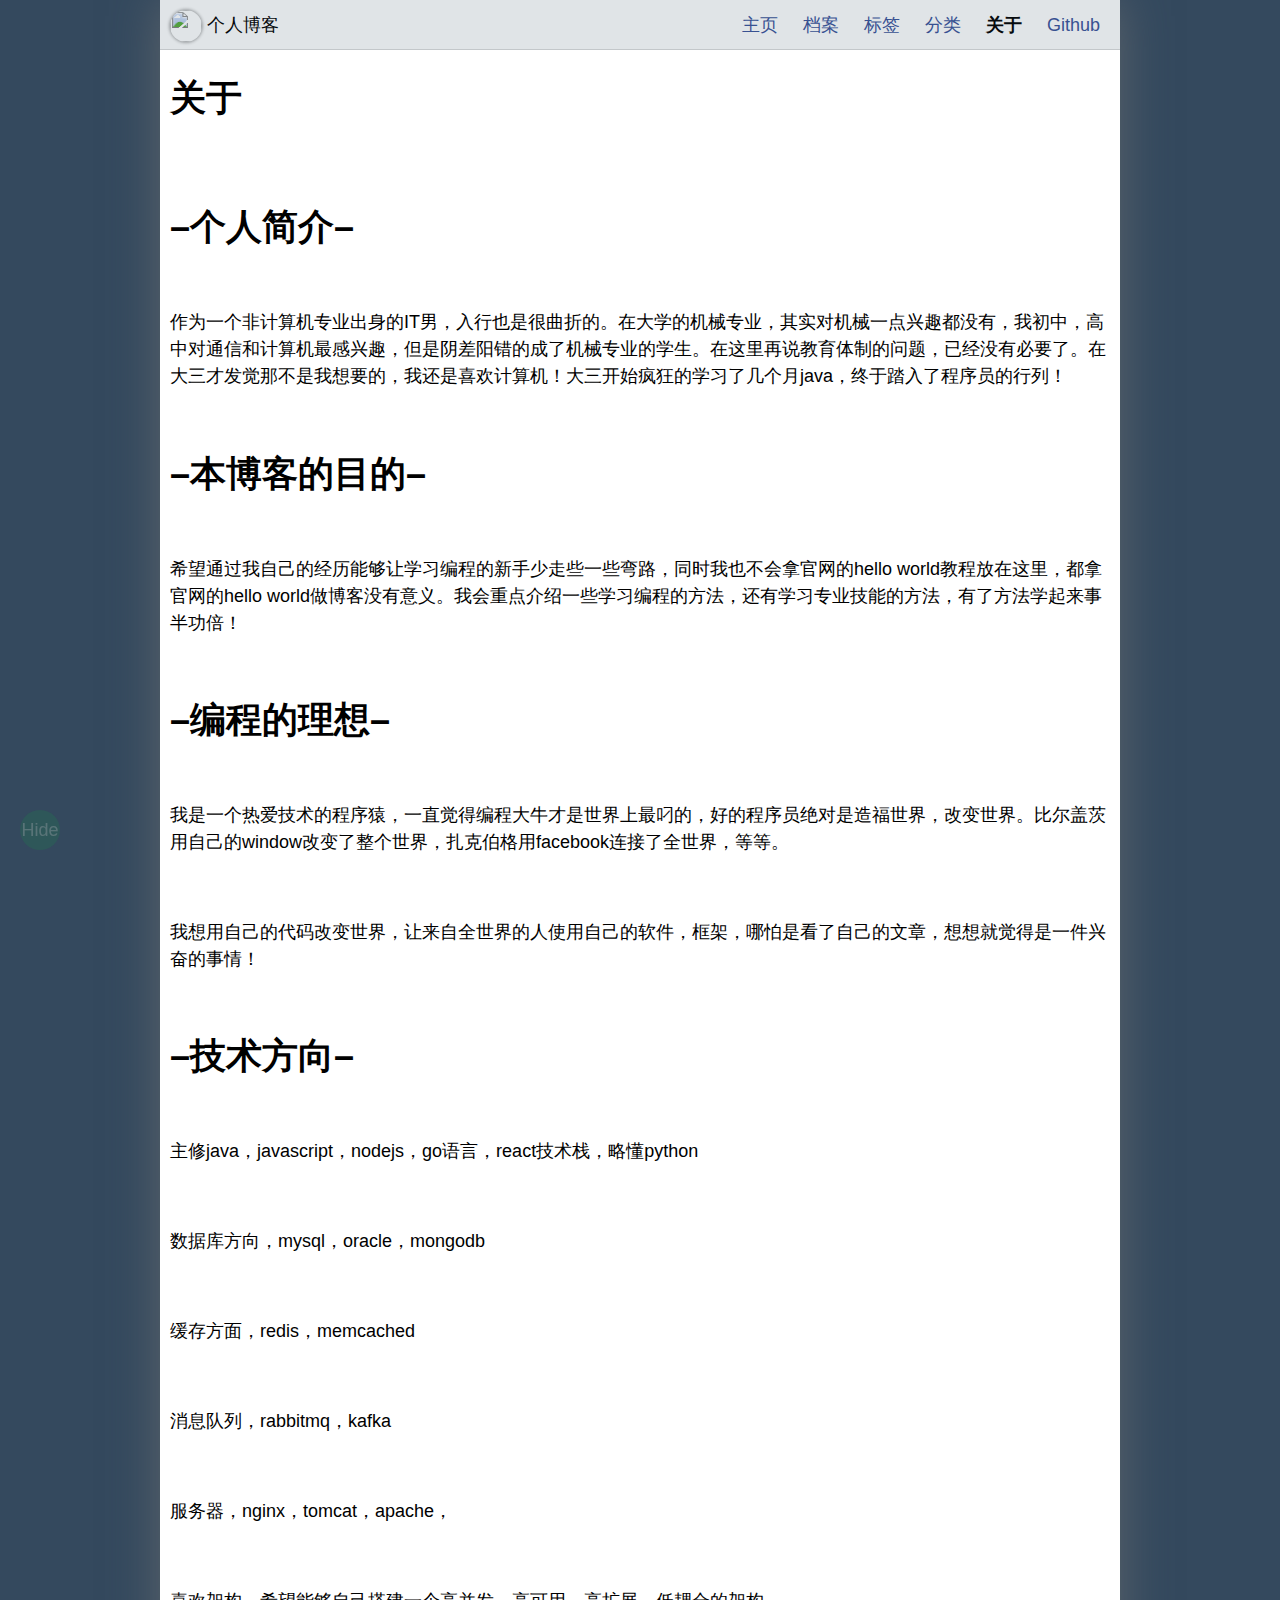
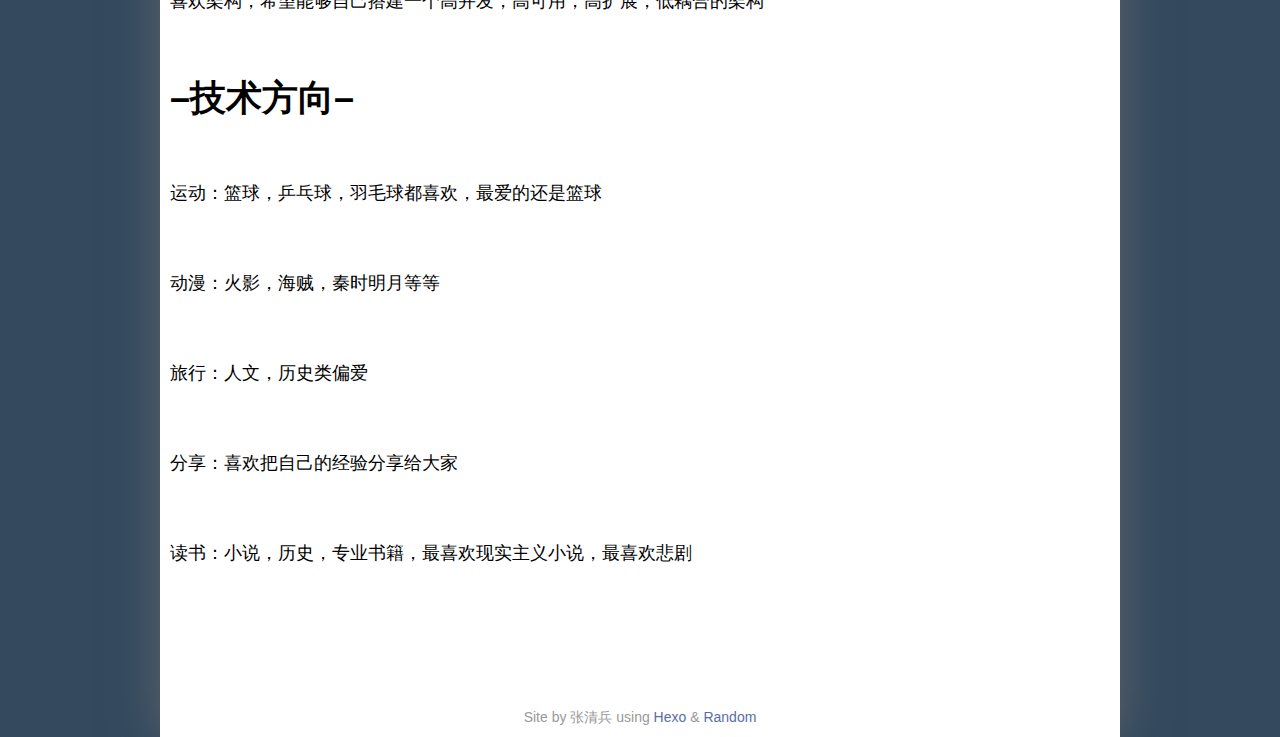
==== about/index.html @ 402d6a27 "Site updated: 2018-03-22 19:16:24" ====
<!doctype html>
<html lang="">
<head>
  <meta http-equiv="Content-Type" content="text/html" charset="UTF-8">
  <meta name="viewport" content="width=device-width, initial-scale=1">
  
  <meta name="author" content="张清兵">
  
  
  
  
    <meta name="description" content="–个人简介–    作为一个非计算机专业出身的IT男，入行也是很曲折的。在大学的机械专业，其实对机械一点兴趣都没有，我初中，高中对通信和计算机最感兴趣，但是阴差阳错的成了机械专业的学生。在这里再说教育体制的问题，已经没有必要了。在大三才发觉那不是我想要的，我还是喜欢计算机！大三开始疯狂的学习了几个月java，终于踏入了程序员的行列！    –本博客的目的–     希望通过我自己的经历能够让...">
  
  <title>关于 [ 个人博客 ]</title>
  
  
    <link rel="shortcut icon" href="/favicon.ico">
  
  
  <link rel="stylesheet" href="/css/random.css">
<link rel="stylesheet" href="/css/vegas.min.css">
<link rel="stylesheet" href="/css/highlight-railscasts.css">
<link rel="stylesheet" href="/css/jquery.fancybox.css">
<link rel="stylesheet" href="/css/iconfont/iconfont.css">
<link rel="stylesheet" href="/css/jquery.fancybox-thumbs.css">
<link rel="stylesheet" href="/css/plyr.css">
  
</head>

<body>
<div class="side-navigate hide-area">
  
  
</div>
<div id="outer-container" class="hide-area">
<div id="container">
  <div id="menu-outer" class="slide-down">
    <div id="menu-inner">
      <div id="brand">
        
        <a onClick="openUserCard()">
          <img id="avatar" src="https://timgsa.baidu.com/timg?image&quality=80&size=b9999_10000&sec=1521708649075&di=467746b9555abbc044e18e3a605488d7&imgtype=0&src=http%3A%2F%2Fimg3.duitang.com%2Fuploads%2Fitem%2F201501%2F25%2F20150125094246_xBn2x.jpeg"/>
          <div id="homelink">个人博客</div>
        </a>
      </div>
      <div id="menu-list">
        <ul>
        
        
          
            <li>
          
            <a href="/index.html">主页</a>
            
          </li>
        
          
            <li>
          
            <a href="/archives">档案</a>
            
          </li>
        
          
            <li>
          
            <a href="/tags">标签</a>
            
          </li>
        
          
            <li>
          
            <a href="/categories">分类</a>
            
          </li>
        
          
            <li class="active">
          
            <a href="/about">关于</a>
            
          </li>
        
          
            <li>
          
            <a href="https://github.com/stiekel/hexo-theme-random">Github</a>
            
          </li>
        
        </ul>
      </div>
      <div id="show-menu">
        <button>Menu</button>
      </div>
    </div>
  </div>

  <div id="content-outer">
    <div id="content-inner">
      
      
  <article id="page">
    
    
      <h1 class="">关于</h1>
      
      <article><br><div id="recent-posts"><br>    <h1>–个人简介–</h1><br>    <p>作为一个非计算机专业出身的IT男，入行也是很曲折的。在大学的机械专业，其实对机械一点兴趣都没有，我初中，高中对通信和计算机最感兴趣，但是阴差阳错的成了机械专业的学生。在这里再说教育体制的问题，已经没有必要了。在大三才发觉那不是我想要的，我还是喜欢计算机！大三开始疯狂的学习了几个月java，终于踏入了程序员的行列！</p><br>    <h1>–本博客的目的–</h1><br>     <p>希望通过我自己的经历能够让学习编程的新手少走些一些弯路，同时我也不会拿官网的hello world教程放在这里，都拿官网的hello world做博客没有意义。我会重点介绍一些学习编程的方法，还有学习专业技能的方法，有了方法学起来事半功倍！</p><br>     <h1>–编程的理想–</h1><br>     <p>我是一个热爱技术的程序猿，一直觉得编程大牛才是世界上最叼的，好的程序员绝对是造福世界，改变世界。比尔盖茨用自己的window改变了整个世界，扎克伯格用facebook连接了全世界，等等。</p><br>     <p>我想用自己的代码改变世界，让来自全世界的人使用自己的软件，框架，哪怕是看了自己的文章，想想就觉得是一件兴奋的事情！</p><br>      <h1>–技术方向–</h1><br>      <p>主修java，javascript，nodejs，go语言，react技术栈，略懂python</p><br>      <p>数据库方向，mysql，oracle，mongodb</p><br>      <p>缓存方面，redis，memcached</p><br>      <p>消息队列，rabbitmq，kafka</p><br>      <p>服务器，nginx，tomcat，apache，</p><br>      <p>喜欢架构，希望能够自己搭建一个高并发，高可用，高扩展，低耦合的架构</p><br>    <h1>–技术方向–</h1><br>      <p>运动：篮球，乒乓球，羽毛球都喜欢，最爱的还是篮球</p><br>      <p>动漫：火影，海贼，秦时明月等等</p><br>      <p>旅行：人文，历史类偏爱</p><br>      <p>分享：喜欢把自己的经验分享给大家</p><br>      <p>读书：小说，历史，专业书籍，最喜欢现实主义小说，最喜欢悲剧</p><br>  </div><br> </article>
    
  </article>

  
<nav id="pagination">
  

  

  
</nav>

  <!-- JiaThis Button BEGIN -->

<!-- JiaThis Button END -->


      
      
    </div>
  </div>

  <div id="bottom-outer">
    <div id="bottom-inner">
      Site by 张清兵 using
      <a href="http://hexo.io">Hexo</a> & <a href="https://github.com/stiekel/hexo-theme-random">Random</a>
      <br>
      
    </div>
  </div>
</div>

</div>


<div id="user-card">
  <div class="center-field">
    <img class="avatar" src="https://timgsa.baidu.com/timg?image&quality=80&size=b9999_10000&sec=1521708649075&di=467746b9555abbc044e18e3a605488d7&imgtype=0&src=http%3A%2F%2Fimg3.duitang.com%2Fuploads%2Fitem%2F201501%2F25%2F20150125094246_xBn2x.jpeg">
    <p id="description"></p>
    <ul class="social-icon">
  
  
    <li>
      <a href="https://github.com/stiekel/hexo-theme-random">
        
          <i class="icon iconfont github">&#xe606;</i>
        
      </a>
    </li>
  
    <li>
      <a href="https://coding.net/u/Stiekel">
        
          <i class="icon iconfont coding">&#xe607;</i>
        
      </a>
    </li>
  
    <li>
      <a href="https://twitter.com/SidCN">
        
          <i class="icon iconfont twitter">&#xe600;</i>
        
      </a>
    </li>
  
    <li>
      <a href="http://weibo.com/sidcn">
        
          <i class="icon iconfont weibo">&#xe602;</i>
        
      </a>
    </li>
  
    <li>
      <a href="http://www.douban.com/people/Stiekel/">
        
          <i class="icon iconfont douban">&#xe60f;</i>
        
      </a>
    </li>
  
</ul>
  </div>
</div>


<div id="btn-view">Hide</div>

<script>
// is trigger analytics / tongji script
var isIgnoreHost = false;

if(window && window.location && window.location.host) {
  isIgnoreHost = ["localhost","127.0.0.1"].some(function(address){
    return 0 === window.location.host.indexOf(address);
  });
}

var isTriggerAnalytics = !( true && isIgnoreHost );

</script>




  
  
    <script src="/js/jquery-2.2.3.min.js"></script>
  
    <script src="/js/vegas.min.js"></script>
  
    <script src="/js/random.js"></script>
  
    <script src="/js/highlight.pack.js"></script>
  
    <script src="/js/jquery.mousewheel.pack.js"></script>
  
    <script src="/js/jquery.fancybox.pack.js"></script>
  
    <script src="/js/jquery.fancybox-thumbs.js"></script>
  
    <script src="/js/plyr.js"></script>
  

<script>

  // fancybox
  var backgroundImages = [];
  
  $('#post').each(function(i){
    $(this).find('img').each(function(){
      if ($(this).parent().hasClass('fancybox') || $(this).parent().hasClass('fancybox-thumb')) return;
      var alt = this.alt || this.title;
      if (alt) $(this).after('<span class="caption">' + alt + '</span>');
      $(this).wrap('<a href="' + this.src + '" title="' + alt + '" class="fancybox"></a>');
    });
    $(this).find('.fancybox').each(function(){
      $(this).attr('rel', 'post' + i);
    });
  });
  $(".fancybox").fancybox();

var vegasConfig = {"preload­Image":true,"transition":["slideLeft2","slideRight2","flash2"],"timer":true,"delay":5000,"shuffle":true,"count":28};
var unsplashConfig = {"gravity":"north"};
// is show background images
var turnoffBackgroundImage = false;




var backgroundColor = "34495E";

$(".fancybox-thumb").fancybox({
  prevEffect: 'none',
  nextEffect: 'none',
  helpers: {
    title: {
      type: 'outside'
    },
    thumbs: {
      width: 50,
      height: 50
    }
  }
});

// show video with plyr
$(".video-container iframe").each(function(i){
  var url = $(this).attr('src');
  var id = url.split('/').pop();
  var plyrContainer = document.createElement('div');
  plyrContainer.className = 'plyr';
  var plyrElement = document.createElement('div');
  plyrElement.dataset.videoId = id;
  switch(true) {
    case url.search('youtube.com') >= 0:
      plyrElement.dataset.type = 'youtube';
      break;
    case url.search('vimeo.com') >= 0:
      plyrElement.dataset.type = 'vimeo';
      break;
    default:
      return;
  };
  plyrContainer.appendChild(plyrElement);
  $(this).parent().html(plyrContainer);
});
plyr.setup('.plyr', {iconUrl: '/css/sprite.svg'});
</script>
</body>
</html>
---- css/random.css ----
body {
  background-color: #34495e;
  margin: 0px;
  font-family: Lato, "Microsoft Jhenghei", "Hiragino Sans GB", "Microsoft YaHei", sans-serif;
  font-size: 18px;
}
@media (max-width: 860px) {
  body {
    font-size: 16px;
  }
}
article {
  line-height: 1.5em;
}
.highlight {
  line-height: 1.25em;
}
a {
  text-decoration: none;
  color: #3a539b;
}
a:hover {
  text-decoration: underline;
}
#outer-container {
  position: absolute;
  left: 50%;
  width: 960px;
  margin-left: -480px;
  box-shadow: 0 0 2.5em #5d656c;
}
@media (max-width: 960px) {
  #outer-container {
    width: 860px;
    margin-left: -430px;
  }
}
@media (max-width: 860px) {
  #outer-container {
    width: 760px;
    margin-left: -380px;
  }
}
#menu-outer,
#container {
  background-color: #fff;
}
#menu-outer,
#bottom-outer,
#random-index {
  opacity: 0.85;
}
.random-center {
  position: absolute;
  top: 50%;
  left: 50%;
  margin-top: -200px;
  width: 960px;
  margin-left: -480px;
}
@media (max-width: 960px) {
  .random-center {
    width: 860px;
    margin-left: -430px;
  }
}
@media (max-width: 860px) {
  .random-center {
    width: 760px;
    margin-left: -380px;
  }
}
#random-index {
  margin: 20px;
  padding-bottom: 20px;
  text-align: center;
  border-radius: 10px;
  background-color: #ecf0f1;
}
#random-index a {
  padding: 5px;
}
#random-index .title {
  font-size: 28px;
  font-weight: 900;
  font-color: #34495e;
  padding-bottom: 5px;
  cursor: pointer;
}
#random-index .title a {
  color: #34495e;
}
#random-index .title a:hover {
  color: #34495e;
  text-decoration: none;
  background-color: transparent;
}
.sub-title {
  cursor: pointer;
  font-weight: none;
  padding-bottom: 10px;
}
#random-index .index-nav-link {
  list-style: none;
  padding: 5px 0px 5px 0px;
}
#random-index .index-nav-link li {
  display: inline;
  padding-left: 5px;
}
#random-index hr {
  width: 75%;
  color: #7f8c8d;
  margin: 0px auto;
}
.center-field {
  margin: 0 auto;
}
.avatar {
  cursor: pointer;
  margin-top: -70px;
  border: 2px solid #fff;
  border-radius: 50%;
  background-color: #ecf0f1;
  box-shadow: 0 0px 3px 1px rgba(0,0,0,0.3);
}
#menu-outer {
  margin: 0px;
  padding: 0px;
  position: fixed;
  z-index: 1;
  transition-property: all;
  transition-duration: 0.5s;
  transition-timing-function: cubic-bezier(0, 1, 0.5, 1);
}
.slide-up {
  top: -50px;
}
.slide-down {
  top: 0;
}
#menu-inner {
  line-height: 50px;
  height: 49px;
  border-bottom: 1px solid #ddd;
  padding: 0px 10px 0 10px;
  width: 940px;
}
@media (max-width: 960px) {
  #menu-inner {
    width: 840px;
  }
}
@media (max-width: 860px) {
  #menu-inner {
    width: 740px;
  }
}
#menu-inner .left {
  float: left;
}
#menu-inner #brand {
  float: left;
  vertical-align: middle;
  cursor: pointer;
}
#menu-inner #homelink {
  line-height: 32px;
  display: inline-block;
}
#menu-inner #brand a {
  top: 0;
  color: #000;
}
#menu-inner #brand a:hover {
  background-color: #fff;
  text-decoration: none;
}
#menu-list {
  line-style: none;
  display: inline-block;
  float: right;
  padding-left: 0px;
}
#menu-list ul {
  margin: 0px;
}
#menu-list ul li {
  padding: 5px;
  margin: 5px;
  text-align: center;
  display: inline;
}
#menu-list ul li.active {
  font-weight: 900;
}
#menu-list ul li.active a {
  color: #000;
}
#menu-list ul li:hover {
  font-weight: 900;
}
#menu-list ul li a {
  text-decoration: none;
}
#menu-outer #avatar {
  border-radius: 50%;
  border: 2px wihte solid;
  box-shadow: 0 0px 3px 1px rgba(0,0,0,0.3);
  vertical-align: middle;
  width: 32px;
  height: 32px;
}
#bottom-outer {
  color: #888;
  text-align: center;
  padding: 10px;
  padding-top: 40px;
  background-color: #fff;
  font-size: 14px;
}
@media (max-width: 960px) {
  #bottom-outer {
    font-size: 12px;
  }
}
#container {
  margin-top: 50px;
}
#content-outer {
  padding: 10px;
}
.tag-cloud-tags {
  text-align: center;
}
.tag-cloud-tags a {
  padding: 3px;
}
.tag-cloud-tags a:hover {
  text-decoration: none;
  background-color: #bbb;
  color: #000;
}
.center-title {
  text-align: center;
}
.category-list {
  text-align: center;
  padding-left: 0px;
}
ul.category-list {
  list-style: none;
}
ul.category-list li {
  display: inline-block;
  margin: 10px;
}
ul.category-list li a {
  padding: 8px;
  margin: 8px;
  background-color: #eee;
  color: #000;
}
ul.category-list li a:hover {
  background-color: #ddd;
  text-decoration: none;
}
.archive-year-title {
  margin: 10px 0 5px 0;
}
.posts-count {
  font-size: 12px;
  font-weight: normal;
  color: #888;
  font-style: italic;
}
.post-title-item {
  margin-left: 20px;
  padding-left: 5px;
  border-left: 2px #bbb solid;
}
.post-title-item:hover {
  border-left: 4px #1e8bc3 solid;
}
.post-title-item p {
  margin-top: 2px;
}
#pagination {
  margin-top: 20px;
  text-align: center;
}
#pagination a {
  padding: 5px;
  background-color: #eee;
  line-height: 28px;
}
#pagination a:hover {
  background-color: #ddd;
  color: #1f3a93;
  text-decoration: none;
}
#btn-view {
  color: #c8f7c5;
  text-align: center;
  background-color: #1e824c;
  border-radius: 50%;
  line-height: 40px;
  display: block;
  position: fixed;
  top: 90%;
  margin-left: 20px;
  height: 40px;
  width: 40px;
  cursor: pointer;
  opacity: 0.25;
}
#btn-view:hover {
  opacity: 0.75;
  box-shadow: 0 0px 10px 5px rgba(46,204,113,0.9);
}
.page-title-sub {
  color: #888;
  font-size: 14px;
}
@media (max-width: 960px) {
  .page-title-sub {
    font-size: 12px;
  }
}
.page-title-sub span {
  margin-right: 5px;
}
article img {
  max-width: 940px;
}
@media (max-width: 960px) {
  article img {
    max-width: 840px;
  }
}
@media (max-width: 860px) {
  article img {
    max-width: 740px;
  }
}
#user-card {
  text-align: center;
  color: #333;
  display: none;
}
#user-card .avatar {
  width: 96px;
  height: 96px;
  margin-top: 0px;
}
#user-card ul {
  list-style: none;
  padding: 0px;
}
#user-card ul li {
  display: inline;
  margin: 0px;
  padding: 0px 3px;
}
#show-menu {
  display: none;
  float: right;
}
#show-menu button {
  background-color: #eee;
  border: 1px #444 solid;
  padding: 6px;
  position: static;
  right: 0;
  left: auto;
}
.category-list-item .active {
  background-color: #4183d7;
  color: #fff;
}
.category-list-item .active:hover {
  background-color: #22a7f0;
}
.social-icon {
  padding-left: 0px;
}
.social-icon li {
  display: inline;
}
.social-icon li a {
  color: #808080;
}
.social-icon li a i {
  font-size: 25px;
}
.social-icon li a:hover {
  text-decoration: none;
}
.douban:hover {
  color: #072;
}
.twitter:hover {
  color: #1da1f2;
}
.linkedin:hover {
  color: #333;
}
.weibo:hover {
  color: #fa7d3c;
}
.google-plus:hover {
  color: #d73d32;
}
.facebook:hover {
  color: #0e385f;
}
.dribbble:hover {
  color: #ea4c89;
}
.github:hover {
  color: #4078c0;
}
.coding:hover {
  color: #000;
}
.npmjs:hover {
  color: #cb3837;
}
.youtube:hover {
  color: #cc181e;
}
.zhihu:hover {
  color: #0e78e7;
}
.lofter:hover {
  color: #444;
}
.quora:hover {
  color: #b92b27;
}
.rss:hover {
  color: #d35400;
}
.jian:hover {
  color: #de533a;
}
.instagram:hover {
  color: #fd1d1d;
}
.stackoverflow:hover {
  color: #f48024;
}
.segmentfault:hover {
  color: #005f3c;
}
.side-navigate {
  position: fixed;
  top: 60%;
  width: 100%;
  z-index: 2;
  pointer-events: none;
}
.side-navigate .item {
  display: table-cell;
}
.side-navigate .item-icon:hover {
  opacity: 1;
  background-size: 40px 40px;
}
.side-navigate .item-icon {
  pointer-events: auto;
  opacity: 0.55;
  padding: 20px;
  border-radius: 50%;
  border: 1px #52b3d9 solid;
  width: 30px;
  height: 30px;
  background-repeat: no-repeat;
  background-position: center;
  background-size: 30px 30px;
}
.side-navigate a:hover + div {
  display: block;
}
.side-navigate a:hover {
  display: block;
}
.side-navigate .prev .item-icon {
  background-image: url("prev.png");
  float: left;
}
.side-navigate .prev {
  display: inline-block;
  left: 0;
}
.side-navigate .item-title {
  display: none;
  padding: 10px;
  max-width: 300px;
  vertical-align: center;
  background-color: #52b3d9;
  height: 52px;
}
.side-navigate .next .item-icon {
  background-image: url("next.png");
  float: right;
}
.side-navigate .prev .item-title {
  margin-left: 70px;
}
.side-navigate .next .item-title {
  margin-right: 70px;
}
.side-navigate .next {
  display: inline-block;
  float: right;
  right: 0;
}
.fancybox-thumb:hover {
  text-decoration: none;
}
.fancybox-thumb img {
  max-width: 120px;
  max-height: 120px;
  padding: 3px;
  border-radius: 5%;
  border: 1px solid #ddd;
}
.caption {
  display: block;
  text-align: center;
  font-size: 14px;
  color: #999;
}
.random-toc-area {
  position: fixed;
  width: 200px;
  right: 0px;
  top: 0px;
  display: block;
}
@media (max-width: 1360px) {
  .random-toc-area {
    display: none;
  }
}
.random-toc {
  background: #444;
  color: #bbb;
  height: 500px;
  margin-top: 0px;
  font-size: 12px;
  height: 100%;
  overflow-y: auto;
}
.random-toc ol {
  padding-left: 15px;
}
.random-toc h2 {
  text-align: center;
}
.random-toc a {
  color: #bbb;
  display: block;
}
.toc-text {
  display: block;
}
.toc-text:hover {
  background-color: #666;
}
.btn-hide-toc {
  border: none;
  z-index: 1;
  display: block;
  width: 100%;
  background-color: #666;
  height: 30px;
  color: #bbb;
}
.btn-hide-toc:hover {
  background-color: #888;
}
figure.highlight {
  margin: 0px -10px 0px -10px;
}
figure.highlight td.gutter {
  padding-right: 20px;
}
figure.highlight .line {
  height: 22px;
}
code {
  font-family: Consolas, Monaco, Courier New, Lucida Console;
  background-color: #ddd;
  font-style: italic;
  padding-left: 12px;
  padding-right: 12px;
}
table .line {
  font-family: Consolas, Monaco, Courier New, Lucida Console;
  height: 22px;
}
blockquote {
  background-color: #eee;
  padding: 2px 10px;
  border-left: 2px solid #999;
}
@media (max-width: 1060px) {
  .side-navigate {
    display: none;
  }
  .jiathis_style {
    display: none;
    visibility: hidden;
  }
}
@media (max-width: 760px) {
  #outer-container,
  .random-center,
  #menu-outer {
    width: 100%;
  }
  #outer-container {
    left: 0%;
    margin-left: 0px;
  }
  #menu-inner {
    width: 95%;
    padding: 0 2%;
  }
  .post-title-item {
    margin-left: 3px;
  }
  #show-menu {
    display: inline-block;
  }
  article img {
    width: 95%;
  }
  #menu-list {
    display: none;
    position: absolute;
    margin-top: 50px;
    background-color: #fff;
    opacity: 0.85;
    width: 100%;
  }
  #menu-list ul {
    padding-left: 0px;
  }
  #menu-list ul li {
    text-align: center;
    display: block;
  }
  .highlight {
    margin-left: 0px;
    margin-right: 0px;
  }
}
@media (max-width: 760px) and (max-width: 480px) {
  .random-center {
    position: static;
    left: 0;
    margin-left: 0px;
    width: 100%;
    margin-top: 30%;
  }
  #random-index .index-nav-link li {
    display: block;
  }
  #bottom-outer,
  #random-index {
    opacity: 0.95;
  }
  #menu-outer {
    opacity: 0.95;
  }
}
@media (max-width: 760px) and (max-height: 480px) {
  .random-center {
    position: static;
    top: 0;
    left: 0;
    margin-left: 0px;
    margin-top: 95px;
    width: 100%;
  }
  #random-index .index-nav-link li {
    display: block;
    padding: 0px 0px;
  }
}
@media (max-width: 760px) and (max-height: 320px) {
  .random-center {
    margin-top: 75px;
  }
}
---- css/vegas.min.css ----
.vegas-overlay,.vegas-slide,.vegas-slide-inner,.vegas-timer,.vegas-wrapper{position:absolute;top:0;left:0;bottom:0;right:0;overflow:hidden;border:none;padding:0;margin:0}.vegas-overlay{opacity:.5;background:url(overlays/02.png) center center}.vegas-timer{top:auto;bottom:0;height:2px}.vegas-timer-progress{width:0;height:100%;background:#fff;-webkit-transition:width ease-out;transition:width ease-out}.vegas-timer-running .vegas-timer-progress{width:100%}.vegas-slide,.vegas-slide-inner{margin:0;padding:0;background:center center no-repeat;-webkit-transform:translateZ(0);transform:translateZ(0)}body .vegas-container{overflow:hidden!important;position:relative}.vegas-video{min-width:100%;min-height:100%;width:auto;height:auto}body.vegas-container{overflow:auto;position:static;z-index:-2}body.vegas-container>.vegas-overlay,body.vegas-container>.vegas-slide,body.vegas-container>.vegas-timer{position:fixed;z-index:-1}:root body.vegas-container>.vegas-overlay,:root body.vegas-container>.vegas-slide,_::full-page-media,_:future{bottom:-76px}.vegas-transition-fade,.vegas-transition-fade2{opacity:0}.vegas-transition-fade-in,.vegas-transition-fade2-in{opacity:1}.vegas-transition-fade2-out{opacity:0}.vegas-transition-blur,.vegas-transition-blur2{opacity:0;-webkit-filter:blur(32px);filter:blur(32px)}.vegas-transition-blur-in,.vegas-transition-blur2-in{opacity:1;-webkit-filter:blur(0);filter:blur(0)}.vegas-transition-blur2-out{opacity:0}.vegas-transition-flash,.vegas-transition-flash2{opacity:0;-webkit-filter:brightness(25);filter:brightness(25)}.vegas-transition-flash-in,.vegas-transition-flash2-in{opacity:1;-webkit-filter:brightness(1);filter:brightness(1)}.vegas-transition-flash2-out{opacity:0;-webkit-filter:brightness(25);filter:brightness(25)}.vegas-transition-negative,.vegas-transition-negative2{opacity:0;-webkit-filter:invert(100%);filter:invert(100%)}.vegas-transition-negative-in,.vegas-transition-negative2-in{opacity:1;-webkit-filter:invert(0);filter:invert(0)}.vegas-transition-negative2-out{opacity:0;-webkit-filter:invert(100%);filter:invert(100%)}.vegas-transition-burn,.vegas-transition-burn2{opacity:0;-webkit-filter:contrast(1000%) saturate(1000%);filter:contrast(1000%) saturate(1000%)}.vegas-transition-burn-in,.vegas-transition-burn2-in{opacity:1;-webkit-filter:contrast(100%) saturate(100%);filter:contrast(100%) saturate(100%)}.vegas-transition-burn2-out{opacity:0;-webkit-filter:contrast(1000%) saturate(1000%);filter:contrast(1000%) saturate(1000%)}.vegas-transition-slideLeft,.vegas-transition-slideLeft2{-webkit-transform:translateX(100%);transform:translateX(100%)}.vegas-transition-slideLeft-in,.vegas-transition-slideLeft2-in{-webkit-transform:translateX(0);transform:translateX(0)}.vegas-transition-slideLeft2-out,.vegas-transition-slideRight,.vegas-transition-slideRight2{-webkit-transform:translateX(-100%);transform:translateX(-100%)}.vegas-transition-slideRight-in,.vegas-transition-slideRight2-in{-webkit-transform:translateX(0);transform:translateX(0)}.vegas-transition-slideRight2-out{-webkit-transform:translateX(100%);transform:translateX(100%)}.vegas-transition-slideUp,.vegas-transition-slideUp2{-webkit-transform:translateY(100%);transform:translateY(100%)}.vegas-transition-slideUp-in,.vegas-transition-slideUp2-in{-webkit-transform:translateY(0);transform:translateY(0)}.vegas-transition-slideDown,.vegas-transition-slideDown2,.vegas-transition-slideUp2-out{-webkit-transform:translateY(-100%);transform:translateY(-100%)}.vegas-transition-slideDown-in,.vegas-transition-slideDown2-in{-webkit-transform:translateY(0);transform:translateY(0)}.vegas-transition-slideDown2-out{-webkit-transform:translateY(100%);transform:translateY(100%)}.vegas-transition-zoomIn,.vegas-transition-zoomIn2{-webkit-transform:scale(0);transform:scale(0);opacity:0}.vegas-transition-zoomIn-in,.vegas-transition-zoomIn2-in{-webkit-transform:scale(1);transform:scale(1);opacity:1}.vegas-transition-zoomIn2-out,.vegas-transition-zoomOut,.vegas-transition-zoomOut2{-webkit-transform:scale(2);transform:scale(2);opacity:0}.vegas-transition-zoomOut-in,.vegas-transition-zoomOut2-in{-webkit-transform:scale(1);transform:scale(1);opacity:1}.vegas-transition-zoomOut2-out{-webkit-transform:scale(0);transform:scale(0);opacity:0}.vegas-transition-swirlLeft,.vegas-transition-swirlLeft2{-webkit-transform:scale(2) rotate(35deg);transform:scale(2) rotate(35deg);opacity:0}.vegas-transition-swirlLeft-in,.vegas-transition-swirlLeft2-in{-webkit-transform:scale(1) rotate(0);transform:scale(1) rotate(0);opacity:1}.vegas-transition-swirlLeft2-out,.vegas-transition-swirlRight,.vegas-transition-swirlRight2{-webkit-transform:scale(2) rotate(-35deg);transform:scale(2) rotate(-35deg);opacity:0}.vegas-transition-swirlRight-in,.vegas-transition-swirlRight2-in{-webkit-transform:scale(1) rotate(0);transform:scale(1) rotate(0);opacity:1}.vegas-transition-swirlRight2-out{-webkit-transform:scale(2) rotate(35deg);transform:scale(2) rotate(35deg);opacity:0}.vegas-animation-kenburns{-webkit-animation:kenburns ease-out;animation:kenburns ease-out}@-webkit-keyframes kenburns{0%{-webkit-transform:scale(1.5);transform:scale(1.5)}100%{-webkit-transform:scale(1);transform:scale(1)}}@keyframes kenburns{0%{-webkit-transform:scale(1.5);transform:scale(1.5)}100%{-webkit-transform:scale(1);transform:scale(1)}}.vegas-animation-kenburnsUp{-webkit-animation:kenburnsUp ease-out;animation:kenburnsUp ease-out}@-webkit-keyframes kenburnsUp{0%{-webkit-transform:scale(1.5) translate(0,10%);transform:scale(1.5) translate(0,10%)}100%{-webkit-transform:scale(1) translate(0,0);transform:scale(1) translate(0,0)}}@keyframes kenburnsUp{0%{-webkit-transform:scale(1.5) translate(0,10%);transform:scale(1.5) translate(0,10%)}100%{-webkit-transform:scale(1) translate(0,0);transform:scale(1) translate(0,0)}}.vegas-animation-kenburnsDown{-webkit-animation:kenburnsDown ease-out;animation:kenburnsDown ease-out}@-webkit-keyframes kenburnsDown{0%{-webkit-transform:scale(1.5) translate(0,-10%);transform:scale(1.5) translate(0,-10%)}100%{-webkit-transform:scale(1) translate(0,0);transform:scale(1) translate(0,0)}}@keyframes kenburnsDown{0%{-webkit-transform:scale(1.5) translate(0,-10%);transform:scale(1.5) translate(0,-10%)}100%{-webkit-transform:scale(1) translate(0,0);transform:scale(1) translate(0,0)}}.vegas-animation-kenburnsLeft{-webkit-animation:kenburnsLeft ease-out;animation:kenburnsLeft ease-out}@-webkit-keyframes kenburnsLeft{0%{-webkit-transform:scale(1.5) translate(10%,0);transform:scale(1.5) translate(10%,0)}100%{-webkit-transform:scale(1) translate(0,0);transform:scale(1) translate(0,0)}}@keyframes kenburnsLeft{0%{-webkit-transform:scale(1.5) translate(10%,0);transform:scale(1.5) translate(10%,0)}100%{-webkit-transform:scale(1) translate(0,0);transform:scale(1) translate(0,0)}}.vegas-animation-kenburnsRight{-webkit-animation:kenburnsRight ease-out;animation:kenburnsRight ease-out}@-webkit-keyframes kenburnsRight{0%{-webkit-transform:scale(1.5) translate(-10%,0);transform:scale(1.5) translate(-10%,0)}100%{-webkit-transform:scale(1) translate(0,0);transform:scale(1) translate(0,0)}}@keyframes kenburnsRight{0%{-webkit-transform:scale(1.5) translate(-10%,0);transform:scale(1.5) translate(-10%,0)}100%{-webkit-transform:scale(1) translate(0,0);transform:scale(1) translate(0,0)}}.vegas-animation-kenburnsUpLeft{-webkit-animation:kenburnsUpLeft ease-out;animation:kenburnsUpLeft ease-out}@-webkit-keyframes kenburnsUpLeft{0%{-webkit-transform:scale(1.5) translate(10%,10%);transform:scale(1.5) translate(10%,10%)}100%{-webkit-transform:scale(1) translate(0,0);transform:scale(1) translate(0,0)}}@keyframes kenburnsUpLeft{0%{-webkit-transform:scale(1.5) translate(10%,10%);transform:scale(1.5) translate(10%,10%)}100%{-webkit-transform:scale(1) translate(0,0);transform:scale(1) translate(0,0)}}.vegas-animation-kenburnsUpRight{-webkit-animation:kenburnsUpRight ease-out;animation:kenburnsUpRight ease-out}@-webkit-keyframes kenburnsUpRight{0%{-webkit-transform:scale(1.5) translate(-10%,10%);transform:scale(1.5) translate(-10%,10%)}100%{-webkit-transform:scale(1) translate(0,0);transform:scale(1) translate(0,0)}}@keyframes kenburnsUpRight{0%{-webkit-transform:scale(1.5) translate(-10%,10%);transform:scale(1.5) translate(-10%,10%)}100%{-webkit-transform:scale(1) translate(0,0);transform:scale(1) translate(0,0)}}.vegas-animation-kenburnsDownLeft{-webkit-animation:kenburnsDownLeft ease-out;animation:kenburnsDownLeft ease-out}@-webkit-keyframes kenburnsDownLeft{0%{-webkit-transform:scale(1.5) translate(10%,-10%);transform:scale(1.5) translate(10%,-10%)}100%{-webkit-transform:scale(1) translate(0,0);transform:scale(1) translate(0,0)}}@keyframes kenburnsDownLeft{0%{-webkit-transform:scale(1.5) translate(10%,-10%);transform:scale(1.5) translate(10%,-10%)}100%{-webkit-transform:scale(1) translate(0,0);transform:scale(1) translate(0,0)}}.vegas-animation-kenburnsDownRight{-webkit-animation:kenburnsDownRight ease-out;animation:kenburnsDownRight ease-out}@-webkit-keyframes kenburnsDownRight{0%{-webkit-transform:scale(1.5) translate(-10%,-10%);transform:scale(1.5) translate(-10%,-10%)}100%{-webkit-transform:scale(1) translate(0,0);transform:scale(1) translate(0,0)}}@keyframes kenburnsDownRight{0%{-webkit-transform:scale(1.5) translate(-10%,-10%);transform:scale(1.5) translate(-10%,-10%)}100%{-webkit-transform:scale(1) translate(0,0);transform:scale(1) translate(0,0)}}
---- css/highlight-railscasts.css ----
/*

Railscasts-like style (c) Visoft, Inc. (Damien White)

*/

.hljs {
  display: block;
  overflow-x: auto;
  padding: 0.5em;
  background: #232323;
  color: #e6e1dc;
}

.hljs-comment,
.hljs-quote {
  color: #bc9458;
  font-style: italic;
}

.hljs-keyword,
.hljs-selector-tag {
  color: #c26230;
}

.hljs-string,
.hljs-number,
.hljs-regexp,
.hljs-variable,
.hljs-template-variable {
  color: #a5c261;
}

.hljs-subst {
  color: #519f50;
}

.hljs-tag,
.hljs-name {
  color: #e8bf6a;
}

.hljs-type {
  color: #da4939;
}


.hljs-symbol,
.hljs-bullet,
.hljs-built_in,
.hljs-builtin-name,
.hljs-attr,
.hljs-link {
  color: #6d9cbe;
}

.hljs-params {
  color: #d0d0ff;
}

.hljs-attribute {
  color: #cda869;
}

.hljs-meta {
  color: #9b859d;
}

.hljs-title,
.hljs-section {
  color: #ffc66d;
}

.hljs-addition {
  background-color: #144212;
  color: #e6e1dc;
  display: inline-block;
  width: 100%;
}

.hljs-deletion {
  background-color: #600;
  color: #e6e1dc;
  display: inline-block;
  width: 100%;
}

.hljs-selector-class {
  color: #9b703f;
}

.hljs-selector-id {
  color: #8b98ab;
}

.hljs-emphasis {
  font-style: italic;
}

.hljs-strong {
  font-weight: bold;
}

.hljs-link {
  text-decoration: underline;
}
---- css/iconfont/iconfont.css ----
@font-face {font-family: "iconfont";
  src: url('iconfont.eot?t=1475620527'); /* IE9*/
  src: url('iconfont.eot?t=1475620527#iefix') format('embedded-opentype'), /* IE6-IE8 */
  url('iconfont.woff?t=1475620527') format('woff'), /* chrome, firefox */
  url('iconfont.ttf?t=1475620527') format('truetype'), /* chrome, firefox, opera, Safari, Android, iOS 4.2+*/
  url('iconfont.svg?t=1475620527#iconfont') format('svg'); /* iOS 4.1- */
}

.iconfont {
  font-family:"iconfont" !important;
  font-size:16px;
  font-style:normal;
  -webkit-font-smoothing: antialiased;
  -webkit-text-stroke-width: 0.2px;
  -moz-osx-font-smoothing: grayscale;
}
.icon-Twitter:before { content: "\e600"; }
.icon-sociallinkedin:before { content: "\e601"; }
.icon-weibo:before { content: "\e602"; }
.icon-iconsf:before { content: "\e611"; }
.icon-google:before { content: "\e603"; }
.icon-rss:before { content: "\e60e"; }
.icon-facebook:before { content: "\e604"; }
.icon-lofter:before { content: "\e60d"; }
.icon-dribbble:before { content: "\e605"; }
.icon-youtube:before { content: "\e60a"; }
.icon-twelve:before { content: "\e60c"; }
.icon-instagram:before { content: "\e613"; }
.icon-iconfontzhihu:before { content: "\e60b"; }
.icon-github:before { content: "\e606"; }
.icon-coding-copy:before { content: "\e607"; }
.icon-slice1:before { content: "\e608"; }
.icon-douban-copy:before { content: "\e60f"; }
.icon-jianshu:before { content: "\e614"; }
.icon-stackoverflow:before { content: "\e612"; }
---- css/plyr.css ----
.plyr .plyr__video-embed iframe,.plyr__tooltip{pointer-events:none}@-webkit-keyframes plyr-progress{to{background-position:25px 0}}@keyframes plyr-progress{to{background-position:25px 0}}.plyr{position:relative;max-width:100%;min-width:200px;font-family:Avenir,"Avenir Next","Helvetica Neue","Segoe UI",Helvetica,Arial,sans-serif}.plyr,.plyr *,.plyr ::after,.plyr ::before{box-sizing:border-box}.plyr a,.plyr button,.plyr input,.plyr label{-ms-touch-action:manipulation;touch-action:manipulation}.plyr audio,.plyr video{width:100%;height:auto;vertical-align:middle;border-radius:inherit}.plyr input[type=range]{display:block;height:20px;width:100%;margin:0;padding:0;vertical-align:middle;-webkit-appearance:none;-moz-appearance:none;appearance:none;cursor:pointer;border:none;background:0 0}.plyr input[type=range]::-webkit-slider-runnable-track{height:8px;background:0 0;border:0;border-radius:4px;-webkit-user-select:none;user-select:none}.plyr input[type=range]::-webkit-slider-thumb{-webkit-appearance:none;margin-top:-4px;position:relative;height:16px;width:16px;background:#fff;border:2px solid transparent;border-radius:100%;transition:background .2s ease,border .2s ease,-webkit-transform .2s ease;transition:background .2s ease,border .2s ease,transform .2s ease;transition:background .2s ease,border .2s ease,transform .2s ease,-webkit-transform .2s ease;box-shadow:0 1px 1px rgba(0,0,0,.15),0 0 0 1px rgba(0,0,0,.15);box-sizing:border-box}.plyr input[type=range]::-moz-range-track{height:8px;background:0 0;border:0;border-radius:4px;-moz-user-select:none;user-select:none}.plyr input[type=range]::-moz-range-thumb{position:relative;height:16px;width:16px;background:#fff;border:2px solid transparent;border-radius:100%;transition:background .2s ease,border .2s ease,-webkit-transform .2s ease;transition:background .2s ease,border .2s ease,transform .2s ease;transition:background .2s ease,border .2s ease,transform .2s ease,-webkit-transform .2s ease;box-shadow:0 1px 1px rgba(0,0,0,.15),0 0 0 1px rgba(0,0,0,.15);box-sizing:border-box}.plyr input[type=range]::-ms-track{height:8px;background:0 0;border:0;color:transparent}.plyr input[type=range]::-ms-fill-upper{height:8px;background:0 0;border:0;border-radius:4px;-ms-user-select:none;user-select:none}.plyr input[type=range]::-ms-fill-lower{height:8px;border:0;border-radius:4px;-ms-user-select:none;user-select:none;background:#3498db}.plyr input[type=range]::-ms-thumb{position:relative;height:16px;width:16px;background:#fff;border:2px solid transparent;border-radius:100%;transition:background .2s ease,border .2s ease,-webkit-transform .2s ease;transition:background .2s ease,border .2s ease,transform .2s ease;transition:background .2s ease,border .2s ease,transform .2s ease,-webkit-transform .2s ease;box-shadow:0 1px 1px rgba(0,0,0,.15),0 0 0 1px rgba(0,0,0,.15);box-sizing:border-box;margin-top:0}.plyr input[type=range]::-ms-tooltip{display:none}.plyr input[type=range]:focus{outline:0}.plyr input[type=range]::-moz-focus-outer{border:0}.plyr input[type=range].tab-focus:focus{outline-offset:3px}.plyr input[type=range]:active::-webkit-slider-thumb{background:#3498db;border-color:#fff;-webkit-transform:scale(1.25);transform:scale(1.25)}.plyr input[type=range]:active::-moz-range-thumb{background:#3498db;border-color:#fff;transform:scale(1.25)}.plyr input[type=range]:active::-ms-thumb{background:#3498db;border-color:#fff;transform:scale(1.25)}.plyr--video input[type=range].tab-focus:focus{outline:rgba(255,255,255,.5) dotted 1px}.plyr--audio input[type=range].tab-focus:focus{outline:rgba(86,93,100,.5) dotted 1px}.plyr__sr-only{position:absolute!important;clip:rect(1px,1px,1px,1px);padding:0!important;border:0!important;height:1px!important;width:1px!important;overflow:hidden}.plyr__video-wrapper{position:relative;background:#000;border-radius:inherit;-webkit-mask-image:url([data-uri])}.plyr__video-embed{padding-bottom:56.25%;height:0;overflow:hidden;border-radius:inherit}.plyr__video-embed iframe{position:absolute;top:0;left:0;width:100%;height:100%;border:0;-webkit-user-select:none;-moz-user-select:none;-ms-user-select:none;user-select:none}.plyr__video-embed>div{position:relative;padding-bottom:200%;-webkit-transform:translateY(-35.95%);transform:translateY(-35.95%)}.plyr video::-webkit-media-text-track-container{display:none}.plyr__captions{display:none;position:absolute;bottom:0;left:0;width:100%;padding:20px;-webkit-transform:translateY(-60px);transform:translateY(-60px);transition:-webkit-transform .3s ease;transition:transform .3s ease;transition:transform .3s ease,-webkit-transform .3s ease;color:#fff;font-size:20px;text-align:center;font-weight:400}.plyr__captions span{border-radius:2px;padding:3px 10px;background:rgba(0,0,0,.85)}.plyr__captions span:empty{display:none}@media (min-width:768px){.plyr__captions{font-size:24px}}.plyr--captions-active .plyr__captions{display:block}.plyr--fullscreen-active .plyr__captions{font-size:32px}.plyr--hide-controls .plyr__captions{-webkit-transform:translateY(-20px);transform:translateY(-20px)}.plyr__controls{display:-webkit-flex;display:-ms-flexbox;display:flex;-webkit-align-items:center;-ms-flex-align:center;align-items:center;line-height:1;text-align:center;transition:opacity .3s ease}.plyr__controls .plyr__progress,.plyr__controls .plyr__time,.plyr__controls>button{margin-left:5px}.plyr__controls .plyr__progress:first-child,.plyr__controls .plyr__time:first-child,.plyr__controls>button:first-child{margin-left:0}.plyr__controls .plyr__volume{margin-left:5px}.plyr__controls [data-plyr=pause]{margin-left:0}.plyr__controls button{position:relative;display:inline-block;-webkit-flex-shrink:0;-ms-flex-negative:0;flex-shrink:0;vertical-align:middle;padding:5px;border:0;background:0 0;border-radius:3px;cursor:pointer;transition:background .3s ease,color .3s ease,opacity .3s ease;color:inherit}.plyr__controls button svg{width:18px;height:18px;display:block;fill:currentColor}.plyr__controls button:focus{outline:0}.plyr__controls .icon--captions-on,.plyr__controls .icon--exit-fullscreen,.plyr__controls .icon--muted{display:none}@media (min-width:480px){.plyr__controls .plyr__progress,.plyr__controls .plyr__time,.plyr__controls>button{margin-left:10px}.plyr__controls button{padding:5px 10px}}.plyr--hide-controls .plyr__controls{opacity:0}.plyr--video .plyr__controls{position:absolute;left:0;right:0;bottom:0;padding:50px 10px 10px;background:linear-gradient(rgba(0,0,0,0),rgba(0,0,0,.5));border-bottom-left-radius:inherit;border-bottom-right-radius:inherit;color:#fff}.plyr--video .plyr__controls button.tab-focus:focus,.plyr--video .plyr__controls button:hover{background:#3498db;color:#fff}@media (min-width:480px){.plyr--video .plyr__controls{padding-left:15px;padding-right:15px}}.plyr--audio .plyr__controls{padding:10px;border-radius:inherit;background:#fff;border:1px solid #dbe3e8;box-shadow:0 1px 1px rgba(0,0,0,.05);color:#565D64}.plyr--audio .plyr__controls button.tab-focus:focus,.plyr--audio .plyr__controls button:hover,.plyr__play-large{background:#3498db;color:#fff}.plyr__play-large{position:absolute;top:50%;left:50%;-webkit-transform:translate(-50%,-50%);transform:translate(-50%,-50%);padding:10px;border:4px solid currentColor;border-radius:100%;box-shadow:0 1px 1px rgba(0,0,0,.15);transition:opacity .3s ease,visibility .3s ease}.plyr__play-large svg{position:relative;left:2px;width:20px;height:20px;display:block;fill:currentColor}.plyr--audio .plyr__play-large,.plyr--playing .plyr__controls [data-plyr=play],.plyr__controls [data-plyr=pause]{display:none}.plyr__play-large:focus{outline:rgba(255,255,255,.5) dotted 1px}.plyr--playing .plyr__play-large{opacity:0;visibility:hidden}.plyr--playing .plyr__controls [data-plyr=pause]{display:inline-block}.plyr--captions-active .plyr__controls .icon--captions-on,.plyr--fullscreen-active .icon--exit-fullscreen,.plyr--muted .plyr__controls .icon--muted{display:block}.plyr [data-plyr=captions],.plyr [data-plyr=fullscreen],.plyr--captions-active .plyr__controls .icon--captions-on+svg,.plyr--fullscreen-active .icon--exit-fullscreen+svg,.plyr--muted .plyr__controls .icon--muted+svg{display:none}.plyr--captions-enabled [data-plyr=captions],.plyr--fullscreen-enabled [data-plyr=fullscreen]{display:inline-block}.plyr__tooltip{position:absolute;z-index:2;bottom:100%;margin-bottom:10px;padding:5px 7.5px;opacity:0;background:#000;box-shadow:0 0 5px rgba(0,0,0,.1),0 0 0 1px rgba(0,0,0,.1);border-radius:3px;color:#fff;font-size:14px;line-height:1.3;-webkit-transform:translate(-50%,10px) scale(.8);transform:translate(-50%,10px) scale(.8);-webkit-transform-origin:50% 100%;transform-origin:50% 100%;transition:opacity .2s .1s ease,-webkit-transform .2s .1s ease;transition:transform .2s .1s ease,opacity .2s .1s ease;transition:transform .2s .1s ease,opacity .2s .1s ease,-webkit-transform .2s .1s ease}.plyr__tooltip::before{content:'';position:absolute;width:0;height:0;left:50%;-webkit-transform:translateX(-50%);transform:translateX(-50%);bottom:-4px;border-right:4px solid transparent;border-top:4px solid #000;border-left:4px solid transparent;z-index:2}.plyr button.tab-focus:focus .plyr__tooltip,.plyr button:hover .plyr__tooltip,.plyr__tooltip--visible{opacity:1;-webkit-transform:translate(-50%,0) scale(1);transform:translate(-50%,0) scale(1)}.plyr button:hover .plyr__tooltip{z-index:3}.plyr__progress{position:relative;-webkit-flex:1;-ms-flex:1;flex:1}.plyr__progress input[type=range]{position:relative;z-index:2}.plyr__progress input[type=range]::-webkit-slider-runnable-track{background:0 0}.plyr__progress input[type=range]::-moz-range-track{background:0 0}.plyr__progress input[type=range]::-ms-fill-upper{background:0 0}.plyr__progress .plyr__tooltip{left:0}.plyr__progress--buffer,.plyr__progress--played,.plyr__volume--display{position:absolute;left:0;top:50%;width:100%;height:8px;margin:-4px 0 0;padding:0;vertical-align:top;-webkit-appearance:none;-moz-appearance:none;appearance:none;border:none;border-radius:100px}.plyr__progress--buffer::-webkit-progress-bar,.plyr__progress--played::-webkit-progress-bar,.plyr__volume--display::-webkit-progress-bar{background:0 0}.plyr__progress--buffer::-webkit-progress-value,.plyr__progress--played::-webkit-progress-value,.plyr__volume--display::-webkit-progress-value{background:currentColor;border-radius:100px;min-width:8px}.plyr__progress--buffer::-moz-progress-bar,.plyr__progress--played::-moz-progress-bar,.plyr__volume--display::-moz-progress-bar{background:currentColor;border-radius:100px;min-width:8px}.plyr__progress--buffer::-ms-fill,.plyr__progress--played::-ms-fill,.plyr__volume--display::-ms-fill{border-radius:100px}.plyr__progress--played,.plyr__volume--display{z-index:1;color:#3498db;background:0 0;transition:none}.plyr__progress--played::-webkit-progress-value,.plyr__volume--display::-webkit-progress-value{min-width:8px;max-width:99%;border-top-right-radius:0;border-bottom-right-radius:0}.plyr__progress--played::-moz-progress-bar,.plyr__volume--display::-moz-progress-bar{min-width:8px;max-width:99%;border-top-right-radius:0;border-bottom-right-radius:0}.plyr__progress--played::-ms-fill,.plyr__volume--display::-ms-fill{display:none}.plyr__progress--buffer::-webkit-progress-value{transition:width .2s ease}.plyr__progress--buffer::-moz-progress-bar{transition:width .2s ease}.plyr__progress--buffer::-ms-fill{transition:width .2s ease}.plyr--video .plyr__progress--buffer,.plyr--video .plyr__volume--display{background:rgba(255,255,255,.25)}.plyr--video .plyr__progress--buffer{color:rgba(255,255,255,.25)}.plyr--audio .plyr__progress--buffer,.plyr--audio .plyr__volume--display{background:rgba(198,214,219,.66)}.plyr--audio .plyr__progress--buffer{color:rgba(198,214,219,.66)}.plyr--loading .plyr__progress--buffer{-webkit-animation:plyr-progress 1s linear infinite;animation:plyr-progress 1s linear infinite;background-size:25px 25px;background-repeat:repeat-x;background-image:linear-gradient(-45deg,rgba(0,0,0,.15) 25%,transparent 25%,transparent 50%,rgba(0,0,0,.15) 50%,rgba(0,0,0,.15) 75%,transparent 75%,transparent);color:transparent}.plyr--video.plyr--loading .plyr__progress--buffer{background-color:rgba(255,255,255,.25)}.plyr--audio.plyr--loading .plyr__progress--buffer{background-color:rgba(198,214,219,.66)}.plyr__time{display:inline-block;vertical-align:middle;font-size:14px;line-height:.95}.plyr__time+.plyr__time{display:none}@media (min-width:768px){.plyr__time+.plyr__time{display:inline-block}}.plyr__time+.plyr__time::before{content:'\2044';margin-right:10px}.plyr .plyr__volume{display:none;position:relative}.plyr .plyr__volume input[type=range]{position:relative;z-index:2}@media (min-width:480px){.plyr .plyr__volume{display:block;max-width:60px}}@media (min-width:768px){.plyr .plyr__volume{max-width:100px}}.plyr--is-ios .plyr__volume,.plyr--is-ios [data-plyr=mute]{display:none!important}.plyr--fullscreen,.plyr--fullscreen-active{position:fixed;top:0;left:0;right:0;bottom:0;height:100%;width:100%;z-index:10000000;background:#000;border-radius:0}.plyr--fullscreen video,.plyr--fullscreen-active video{height:100%}.plyr--fullscreen .plyr__video-wrapper,.plyr--fullscreen-active .plyr__video-wrapper{height:100%;width:100%}.plyr--fullscreen .plyr__controls,.plyr--fullscreen-active .plyr__controls{position:absolute;bottom:0;left:0;right:0}
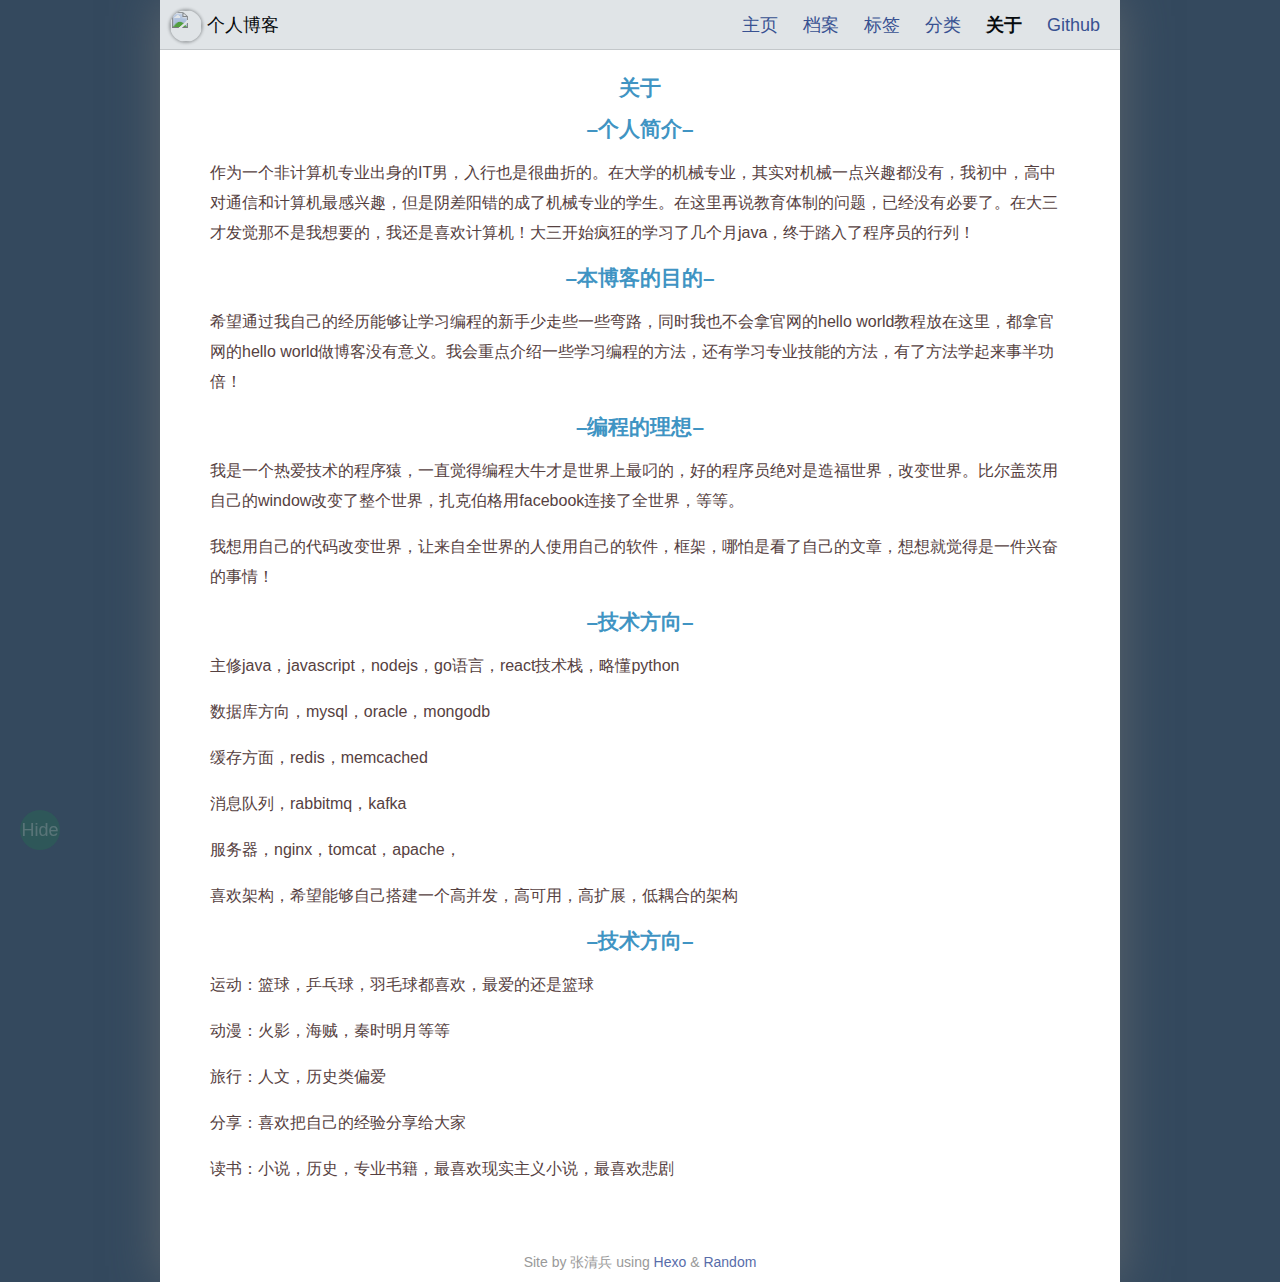
==== commit f91b2231: "修改" ====
--- a/about/index.html
+++ b/about/index.html
@@ -1,309 +1,216 @@
-
-
-
-
-
-
-
 <!doctype html>
 <html lang="">
+
 <head>
-  <meta http-equiv="Content-Type" content="text/html" charset="UTF-8">
-  <meta name="viewport" content="width=device-width, initial-scale=1">
-  
-  <meta name="author" content="张清兵">
-  
-  
-  
-  
+    <meta http-equiv="Content-Type" content="text/html" charset="UTF-8">
+    <meta name="viewport" content="width=device-width, initial-scale=1">
+    <meta name="author" content="张清兵">
     <meta name="description" content="–个人简介–    作为一个非计算机专业出身的IT男，入行也是很曲折的。在大学的机械专业，其实对机械一点兴趣都没有，我初中，高中对通信和计算机最感兴趣，但是阴差阳错的成了机械专业的学生。在这里再说教育体制的问题，已经没有必要了。在大三才发觉那不是我想要的，我还是喜欢计算机！大三开始疯狂的学习了几个月java，终于踏入了程序员的行列！    –本博客的目的–     希望通过我自己的经历能够让...">
-  
-  <title>关于 [ 个人博客 ]</title>
-  
-  
+    <title>关于 [ 个人博客 ]</title>
     <link rel="shortcut icon" href="/favicon.ico">
-  
-  
-  <link rel="stylesheet" href="/css/random.css">
-<link rel="stylesheet" href="/css/vegas.min.css">
-<link rel="stylesheet" href="/css/highlight-railscasts.css">
-<link rel="stylesheet" href="/css/jquery.fancybox.css">
-<link rel="stylesheet" href="/css/iconfont/iconfont.css">
-<link rel="stylesheet" href="/css/jquery.fancybox-thumbs.css">
-<link rel="stylesheet" href="/css/plyr.css">
-  
-</head>
+    <link rel="stylesheet" href="/css/random.css">
+    <link rel="stylesheet" href="/css/vegas.min.css">
+    <link rel="stylesheet" href="/css/highlight-railscasts.css">
+    <link rel="stylesheet" href="/css/jquery.fancybox.css">
+    <link rel="stylesheet" href="/css/iconfont/iconfont.css">
+    <link rel="stylesheet" href="/css/jquery.fancybox-thumbs.css">
+    <link rel="stylesheet" href="/css/plyr.css"> </head>
 
 <body>
-<div class="side-navigate hide-area">
-  
-  
-</div>
-<div id="outer-container" class="hide-area">
-<div id="container">
-  <div id="menu-outer" class="slide-down">
-    <div id="menu-inner">
-      <div id="brand">
-        
-        <a onClick="openUserCard()">
-          <img id="avatar" src="https://timgsa.baidu.com/timg?image&quality=80&size=b9999_10000&sec=1521708649075&di=467746b9555abbc044e18e3a605488d7&imgtype=0&src=http%3A%2F%2Fimg3.duitang.com%2Fuploads%2Fitem%2F201501%2F25%2F20150125094246_xBn2x.jpeg"/>
-          <div id="homelink">个人博客</div>
-        </a>
-      </div>
-      <div id="menu-list">
-        <ul>
-        
-        
-          
-            <li>
-          
-            <a href="/index.html">主页</a>
-            
-          </li>
-        
-          
-            <li>
-          
-            <a href="/archives">档案</a>
-            
-          </li>
-        
-          
-            <li>
-          
-            <a href="/tags">标签</a>
-            
-          </li>
-        
-          
-            <li>
-          
-            <a href="/categories">分类</a>
-            
-          </li>
-        
-          
-            <li class="active">
-          
-            <a href="/about">关于</a>
-            
-          </li>
-        
-          
-            <li>
-          
-            <a href="https://github.com/stiekel/hexo-theme-random">Github</a>
-            
-          </li>
-        
-        </ul>
-      </div>
-      <div id="show-menu">
-        <button>Menu</button>
-      </div>
+    <div class="side-navigate hide-area"> </div>
+    <div id="outer-container" class="hide-area">
+        <div id="container">
+            <div id="menu-outer" class="slide-down">
+                <div id="menu-inner">
+                    <div id="brand">
+                        <a onClick="openUserCard()"> <img id="avatar" src="https://timgsa.baidu.com/timg?image&quality=80&size=b9999_10000&sec=1521708649075&di=467746b9555abbc044e18e3a605488d7&imgtype=0&src=http%3A%2F%2Fimg3.duitang.com%2Fuploads%2Fitem%2F201501%2F25%2F20150125094246_xBn2x.jpeg" />
+                            <div id="homelink">个人博客</div>
+                        </a>
+                    </div>
+                    <div id="menu-list">
+                        <ul>
+                            <li> <a href="/index.html">主页</a> </li>
+                            <li> <a href="/archives">档案</a> </li>
+                            <li> <a href="/tags">标签</a> </li>
+                            <li> <a href="/categories">分类</a> </li>
+                            <li class="active"> <a href="/about">关于</a> </li>
+                            <li> <a href="https://github.com/stiekel/hexo-theme-random">Github</a> </li>
+                        </ul>
+                    </div>
+                    <div id="show-menu">
+                        <button>Menu</button>
+                    </div>
+                </div>
+            </div>
+            <div id="content-outer">
+                <div id="content-inner">
+                    <article id="page">
+                        <h1 class="">关于</h1>
+
+                 
+                            <div id="recent-posts">
+ 
+                                <h1>–个人简介–</h1>
+                  
+                                <p>作为一个非计算机专业出身的IT男，入行也是很曲折的。在大学的机械专业，其实对机械一点兴趣都没有，我初中，高中对通信和计算机最感兴趣，但是阴差阳错的成了机械专业的学生。在这里再说教育体制的问题，已经没有必要了。在大三才发觉那不是我想要的，我还是喜欢计算机！大三开始疯狂的学习了几个月java，终于踏入了程序员的行列！</p>
+              
+                                <h1>–本博客的目的–</h1>
+                     
+                                <p>希望通过我自己的经历能够让学习编程的新手少走些一些弯路，同时我也不会拿官网的hello world教程放在这里，都拿官网的hello world做博客没有意义。我会重点介绍一些学习编程的方法，还有学习专业技能的方法，有了方法学起来事半功倍！</p>
+               
+                                <h1>–编程的理想–</h1>
+                
+                                <p>我是一个热爱技术的程序猿，一直觉得编程大牛才是世界上最叼的，好的程序员绝对是造福世界，改变世界。比尔盖茨用自己的window改变了整个世界，扎克伯格用facebook连接了全世界，等等。</p>
+                   
+                                <p>我想用自己的代码改变世界，让来自全世界的人使用自己的软件，框架，哪怕是看了自己的文章，想想就觉得是一件兴奋的事情！</p>
+                   
+                                <h1>–技术方向–</h1>
+                      
+                                <p>主修java，javascript，nodejs，go语言，react技术栈，略懂python</p>
+                      
+                                <p>数据库方向，mysql，oracle，mongodb</p>
+                          
+                                <p>缓存方面，redis，memcached</p>
+                      
+                                <p>消息队列，rabbitmq，kafka</p>
+                      
+                                <p>服务器，nginx，tomcat，apache，</p>
+                          
+                                <p>喜欢架构，希望能够自己搭建一个高并发，高可用，高扩展，低耦合的架构</p>
+                         
+                                <h1>–技术方向–</h1>
+                        
+                                <p>运动：篮球，乒乓球，羽毛球都喜欢，最爱的还是篮球</p>
+                       
+                                <p>动漫：火影，海贼，秦时明月等等</p>
+                    
+                                <p>旅行：人文，历史类偏爱</p>
+                    
+                                <p>分享：喜欢把自己的经验分享给大家</p>
+                        
+                                <p>读书：小说，历史，专业书籍，最喜欢现实主义小说，最喜欢悲剧</p>
+                               </div>
+                        
+                    </article>
+                    <nav id="pagination"> </nav>
+                    <!-- JiaThis Button BEGIN -->
+                    <!-- JiaThis Button END -->
+                </div>
+            </div>
+            <div id="bottom-outer">
+                <div id="bottom-inner"> Site by 张清兵 using <a href="http://hexo.io">Hexo</a> & <a href="https://github.com/stiekel/hexo-theme-random">Random</a>
+                    <br> </div>
+            </div>
+        </div>
     </div>
-  </div>
-
-  <div id="content-outer">
-    <div id="content-inner">
-      
-      
-  <article id="page">
-    
-    
-      <h1 class="">关于</h1>
-      
-      <article><br><div id="recent-posts"><br>    <h1>–个人简介–</h1><br>    <p>作为一个非计算机专业出身的IT男，入行也是很曲折的。在大学的机械专业，其实对机械一点兴趣都没有，我初中，高中对通信和计算机最感兴趣，但是阴差阳错的成了机械专业的学生。在这里再说教育体制的问题，已经没有必要了。在大三才发觉那不是我想要的，我还是喜欢计算机！大三开始疯狂的学习了几个月java，终于踏入了程序员的行列！</p><br>    <h1>–本博客的目的–</h1><br>     <p>希望通过我自己的经历能够让学习编程的新手少走些一些弯路，同时我也不会拿官网的hello world教程放在这里，都拿官网的hello world做博客没有意义。我会重点介绍一些学习编程的方法，还有学习专业技能的方法，有了方法学起来事半功倍！</p><br>     <h1>–编程的理想–</h1><br>     <p>我是一个热爱技术的程序猿，一直觉得编程大牛才是世界上最叼的，好的程序员绝对是造福世界，改变世界。比尔盖茨用自己的window改变了整个世界，扎克伯格用facebook连接了全世界，等等。</p><br>     <p>我想用自己的代码改变世界，让来自全世界的人使用自己的软件，框架，哪怕是看了自己的文章，想想就觉得是一件兴奋的事情！</p><br>      <h1>–技术方向–</h1><br>      <p>主修java，javascript，nodejs，go语言，react技术栈，略懂python</p><br>      <p>数据库方向，mysql，oracle，mongodb</p><br>      <p>缓存方面，redis，memcached</p><br>      <p>消息队列，rabbitmq，kafka</p><br>      <p>服务器，nginx，tomcat，apache，</p><br>      <p>喜欢架构，希望能够自己搭建一个高并发，高可用，高扩展，低耦合的架构</p><br>    <h1>–技术方向–</h1><br>      <p>运动：篮球，乒乓球，羽毛球都喜欢，最爱的还是篮球</p><br>      <p>动漫：火影，海贼，秦时明月等等</p><br>      <p>旅行：人文，历史类偏爱</p><br>      <p>分享：喜欢把自己的经验分享给大家</p><br>      <p>读书：小说，历史，专业书籍，最喜欢现实主义小说，最喜欢悲剧</p><br>  </div><br> </article>
-    
-  </article>
-
-  
-<nav id="pagination">
-  
-
-  
-
-  
-</nav>
-
-  <!-- JiaThis Button BEGIN -->
-
-<!-- JiaThis Button END -->
-
-
-      
-      
+    <div id="user-card">
+        <div class="center-field"> <img class="avatar" src="https://timgsa.baidu.com/timg?image&quality=80&size=b9999_10000&sec=1521708649075&di=467746b9555abbc044e18e3a605488d7&imgtype=0&src=http%3A%2F%2Fimg3.duitang.com%2Fuploads%2Fitem%2F201501%2F25%2F20150125094246_xBn2x.jpeg">
+            <p id="description"></p>
+            <ul class="social-icon">
+                <li>
+                    <a href="https://github.com/stiekel/hexo-theme-random"> <i class="icon iconfont github">&#xe606;</i> </a>
+                </li>
+                <li>
+                    <a href="https://coding.net/u/Stiekel"> <i class="icon iconfont coding">&#xe607;</i> </a>
+                </li>
+                <li>
+                    <a href="https://twitter.com/SidCN"> <i class="icon iconfont twitter">&#xe600;</i> </a>
+                </li>
+                <li>
+                    <a href="http://weibo.com/sidcn"> <i class="icon iconfont weibo">&#xe602;</i> </a>
+                </li>
+                <li>
+                    <a href="http://www.douban.com/people/Stiekel/"> <i class="icon iconfont douban">&#xe60f;</i> </a>
+                </li>
+            </ul>
+        </div>
     </div>
-  </div>
-
-  <div id="bottom-outer">
-    <div id="bottom-inner">
-      Site by 张清兵 using
-      <a href="http://hexo.io">Hexo</a> & <a href="https://github.com/stiekel/hexo-theme-random">Random</a>
-      <br>
-      
-    </div>
-  </div>
-</div>
-
-</div>
-
-
-<div id="user-card">
-  <div class="center-field">
-    <img class="avatar" src="https://timgsa.baidu.com/timg?image&quality=80&size=b9999_10000&sec=1521708649075&di=467746b9555abbc044e18e3a605488d7&imgtype=0&src=http%3A%2F%2Fimg3.duitang.com%2Fuploads%2Fitem%2F201501%2F25%2F20150125094246_xBn2x.jpeg">
-    <p id="description"></p>
-    <ul class="social-icon">
-  
-  
-    <li>
-      <a href="https://github.com/stiekel/hexo-theme-random">
-        
-          <i class="icon iconfont github">&#xe606;</i>
-        
-      </a>
-    </li>
-  
-    <li>
-      <a href="https://coding.net/u/Stiekel">
-        
-          <i class="icon iconfont coding">&#xe607;</i>
-        
-      </a>
-    </li>
-  
-    <li>
-      <a href="https://twitter.com/SidCN">
-        
-          <i class="icon iconfont twitter">&#xe600;</i>
-        
-      </a>
-    </li>
-  
-    <li>
-      <a href="http://weibo.com/sidcn">
-        
-          <i class="icon iconfont weibo">&#xe602;</i>
-        
-      </a>
-    </li>
-  
-    <li>
-      <a href="http://www.douban.com/people/Stiekel/">
-        
-          <i class="icon iconfont douban">&#xe60f;</i>
-        
-      </a>
-    </li>
-  
-</ul>
-  </div>
-</div>
-
-
-<div id="btn-view">Hide</div>
-
-<script>
-// is trigger analytics / tongji script
-var isIgnoreHost = false;
-
-if(window && window.location && window.location.host) {
-  isIgnoreHost = ["localhost","127.0.0.1"].some(function(address){
-    return 0 === window.location.host.indexOf(address);
-  });
-}
-
-var isTriggerAnalytics = !( true && isIgnoreHost );
-
-</script>
-
-
-
-
-  
-  
+    <div id="btn-view">Hide</div>
+    <script>
+        // is trigger analytics / tongji script
+        var isIgnoreHost = false;
+        if (window && window.location && window.location.host) {
+            isIgnoreHost = ["localhost", "127.0.0.1"].some(function (address) {
+                return 0 === window.location.host.indexOf(address);
+            });
+        }
+        var isTriggerAnalytics = !(true && isIgnoreHost);
+    </script>
     <script src="/js/jquery-2.2.3.min.js"></script>
-  
     <script src="/js/vegas.min.js"></script>
-  
     <script src="/js/random.js"></script>
-  
     <script src="/js/highlight.pack.js"></script>
-  
     <script src="/js/jquery.mousewheel.pack.js"></script>
-  
     <script src="/js/jquery.fancybox.pack.js"></script>
-  
     <script src="/js/jquery.fancybox-thumbs.js"></script>
-  
     <script src="/js/plyr.js"></script>
-  
-
-<script>
-
-  // fancybox
-  var backgroundImages = [];
-  
-  $('#post').each(function(i){
-    $(this).find('img').each(function(){
-      if ($(this).parent().hasClass('fancybox') || $(this).parent().hasClass('fancybox-thumb')) return;
-      var alt = this.alt || this.title;
-      if (alt) $(this).after('<span class="caption">' + alt + '</span>');
-      $(this).wrap('<a href="' + this.src + '" title="' + alt + '" class="fancybox"></a>');
-    });
-    $(this).find('.fancybox').each(function(){
-      $(this).attr('rel', 'post' + i);
-    });
-  });
-  $(".fancybox").fancybox();
-
-var vegasConfig = {"preload­Image":true,"transition":["slideLeft2","slideRight2","flash2"],"timer":true,"delay":5000,"shuffle":true,"count":28};
-var unsplashConfig = {"gravity":"north"};
-// is show background images
-var turnoffBackgroundImage = false;
-
-
-
-
-var backgroundColor = "34495E";
-
-$(".fancybox-thumb").fancybox({
-  prevEffect: 'none',
-  nextEffect: 'none',
-  helpers: {
-    title: {
-      type: 'outside'
-    },
-    thumbs: {
-      width: 50,
-      height: 50
-    }
-  }
-});
-
-// show video with plyr
-$(".video-container iframe").each(function(i){
-  var url = $(this).attr('src');
-  var id = url.split('/').pop();
-  var plyrContainer = document.createElement('div');
-  plyrContainer.className = 'plyr';
-  var plyrElement = document.createElement('div');
-  plyrElement.dataset.videoId = id;
-  switch(true) {
-    case url.search('youtube.com') >= 0:
-      plyrElement.dataset.type = 'youtube';
-      break;
-    case url.search('vimeo.com') >= 0:
-      plyrElement.dataset.type = 'vimeo';
-      break;
-    default:
-      return;
-  };
-  plyrContainer.appendChild(plyrElement);
-  $(this).parent().html(plyrContainer);
-});
-plyr.setup('.plyr', {iconUrl: '/css/sprite.svg'});
-</script>
+    <script>
+        // fancybox
+        var backgroundImages = [];
+        $('#post').each(function (i) {
+            $(this).find('img').each(function () {
+                if ($(this).parent().hasClass('fancybox') || $(this).parent().hasClass('fancybox-thumb')) return;
+                var alt = this.alt || this.title;
+                if (alt) $(this).after('<span class="caption">' + alt + '</span>');
+                $(this).wrap('<a href="' + this.src + '" title="' + alt + '" class="fancybox"></a>');
+            });
+            $(this).find('.fancybox').each(function () {
+                $(this).attr('rel', 'post' + i);
+            });
+        });
+        $(".fancybox").fancybox();
+        var vegasConfig = {
+            "preload­Image": true
+            , "transition": ["slideLeft2", "slideRight2", "flash2"]
+            , "timer": true
+            , "delay": 5000
+            , "shuffle": true
+            , "count": 28
+        };
+        var unsplashConfig = {
+            "gravity": "north"
+        };
+        // is show background images
+        var turnoffBackgroundImage = false;
+        var backgroundColor = "34495E";
+        $(".fancybox-thumb").fancybox({
+            prevEffect: 'none'
+            , nextEffect: 'none'
+            , helpers: {
+                title: {
+                    type: 'outside'
+                }
+                , thumbs: {
+                    width: 50
+                    , height: 50
+                }
+            }
+        });
+        // show video with plyr
+        $(".video-container iframe").each(function (i) {
+            var url = $(this).attr('src');
+            var id = url.split('/').pop();
+            var plyrContainer = document.createElement('div');
+            plyrContainer.className = 'plyr';
+            var plyrElement = document.createElement('div');
+            plyrElement.dataset.videoId = id;
+            switch (true) {
+            case url.search('youtube.com') >= 0:
+                plyrElement.dataset.type = 'youtube';
+                break;
+            case url.search('vimeo.com') >= 0:
+                plyrElement.dataset.type = 'vimeo';
+                break;
+            default:
+                return;
+            };
+            plyrContainer.appendChild(plyrElement);
+            $(this).parent().html(plyrContainer);
+        });
+        plyr.setup('.plyr', {
+            iconUrl: '/css/sprite.svg'
+        });
+    </script>
 </body>
-</html>
-
+
+</html>--- a/css/random.css
+++ b/css/random.css
@@ -696,3 +696,20 @@
     margin-top: 75px;
   }
 }
+
+#page {}
+
+#page h1 {
+    text-align: center;
+    color: #4094c3;
+    font-weight: bold;
+    font-size: 1.3rem;
+}
+
+#page p {
+    line-height: 30px;
+    color: #564141;
+    font-size: 1rem;
+    padding-left: 40px;
+    padding-right: 40px;
+}
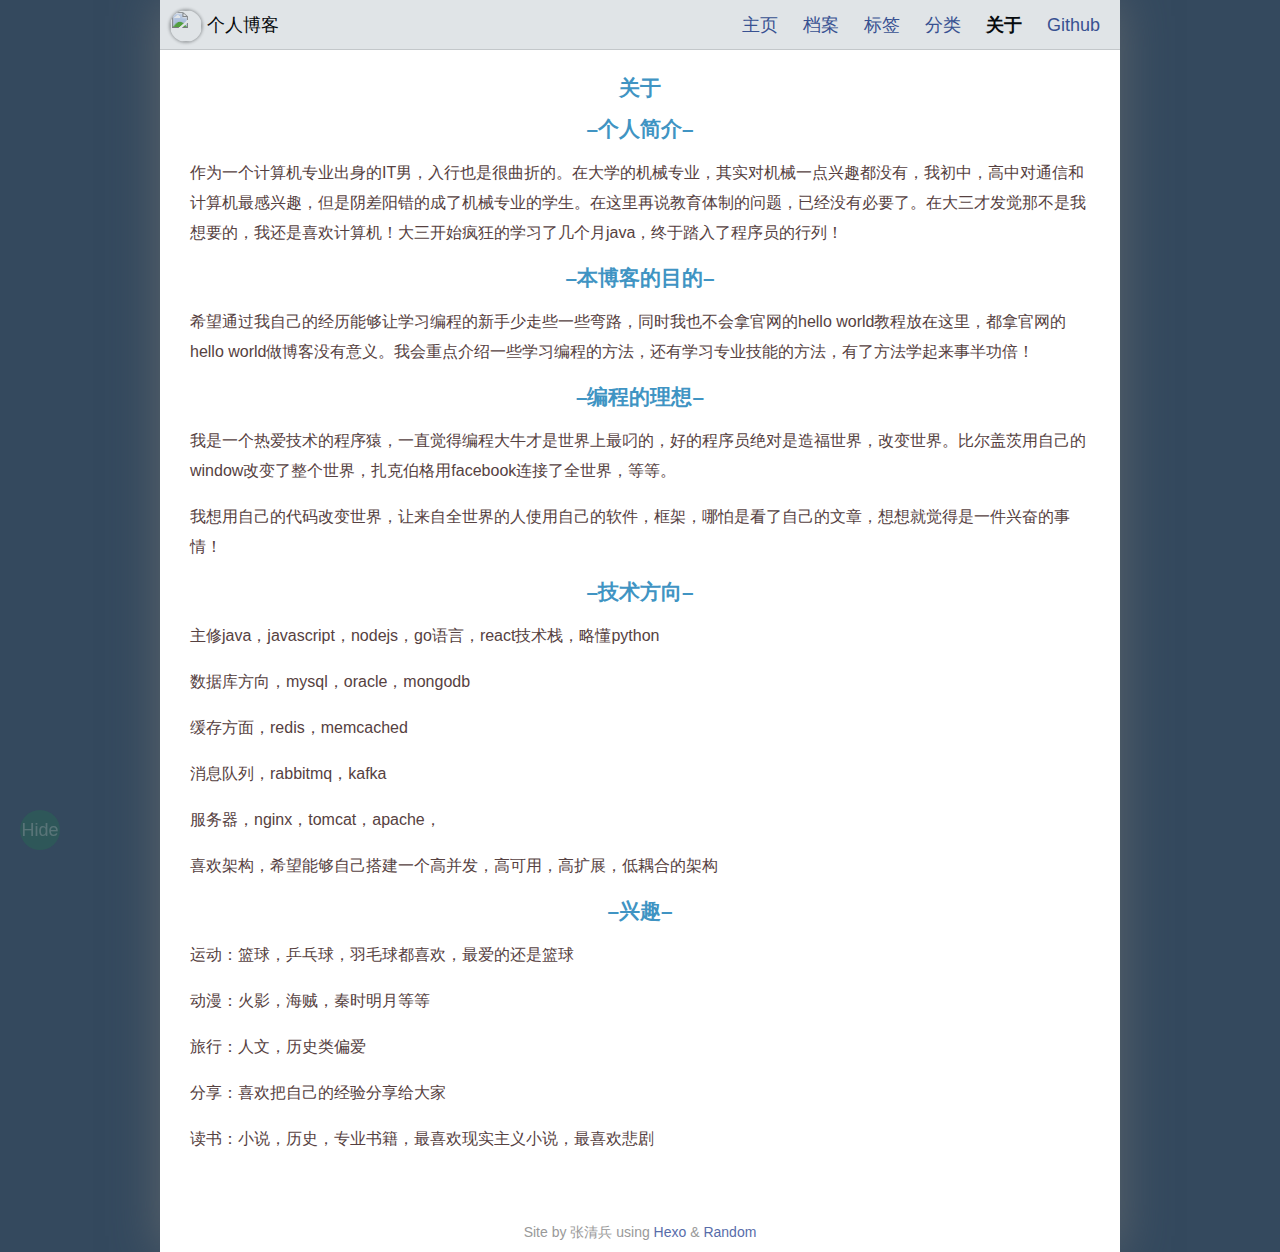
==== commit a89aea35: "修改" ====
--- a/about/index.html
+++ b/about/index.html
@@ -52,7 +52,7 @@
  
                                 <h1>–个人简介–</h1>
                   
-                                <p>作为一个非计算机专业出身的IT男，入行也是很曲折的。在大学的机械专业，其实对机械一点兴趣都没有，我初中，高中对通信和计算机最感兴趣，但是阴差阳错的成了机械专业的学生。在这里再说教育体制的问题，已经没有必要了。在大三才发觉那不是我想要的，我还是喜欢计算机！大三开始疯狂的学习了几个月java，终于踏入了程序员的行列！</p>
+                                <p>作为一个计算机专业出身的IT男，入行也是很曲折的。在大学的机械专业，其实对机械一点兴趣都没有，我初中，高中对通信和计算机最感兴趣，但是阴差阳错的成了机械专业的学生。在这里再说教育体制的问题，已经没有必要了。在大三才发觉那不是我想要的，我还是喜欢计算机！大三开始疯狂的学习了几个月java，终于踏入了程序员的行列！</p>
               
                                 <h1>–本博客的目的–</h1>
                      
@@ -78,7 +78,7 @@
                           
                                 <p>喜欢架构，希望能够自己搭建一个高并发，高可用，高扩展，低耦合的架构</p>
                          
-                                <h1>–技术方向–</h1>
+                                <h1>–兴趣–</h1>
                         
                                 <p>运动：篮球，乒乓球，羽毛球都喜欢，最爱的还是篮球</p>
                        
--- a/css/random.css
+++ b/css/random.css
@@ -710,6 +710,6 @@
     line-height: 30px;
     color: #564141;
     font-size: 1rem;
-    padding-left: 40px;
-    padding-right: 40px;
-}
+    padding-left: 20px;
+    padding-right: 20px;
+}
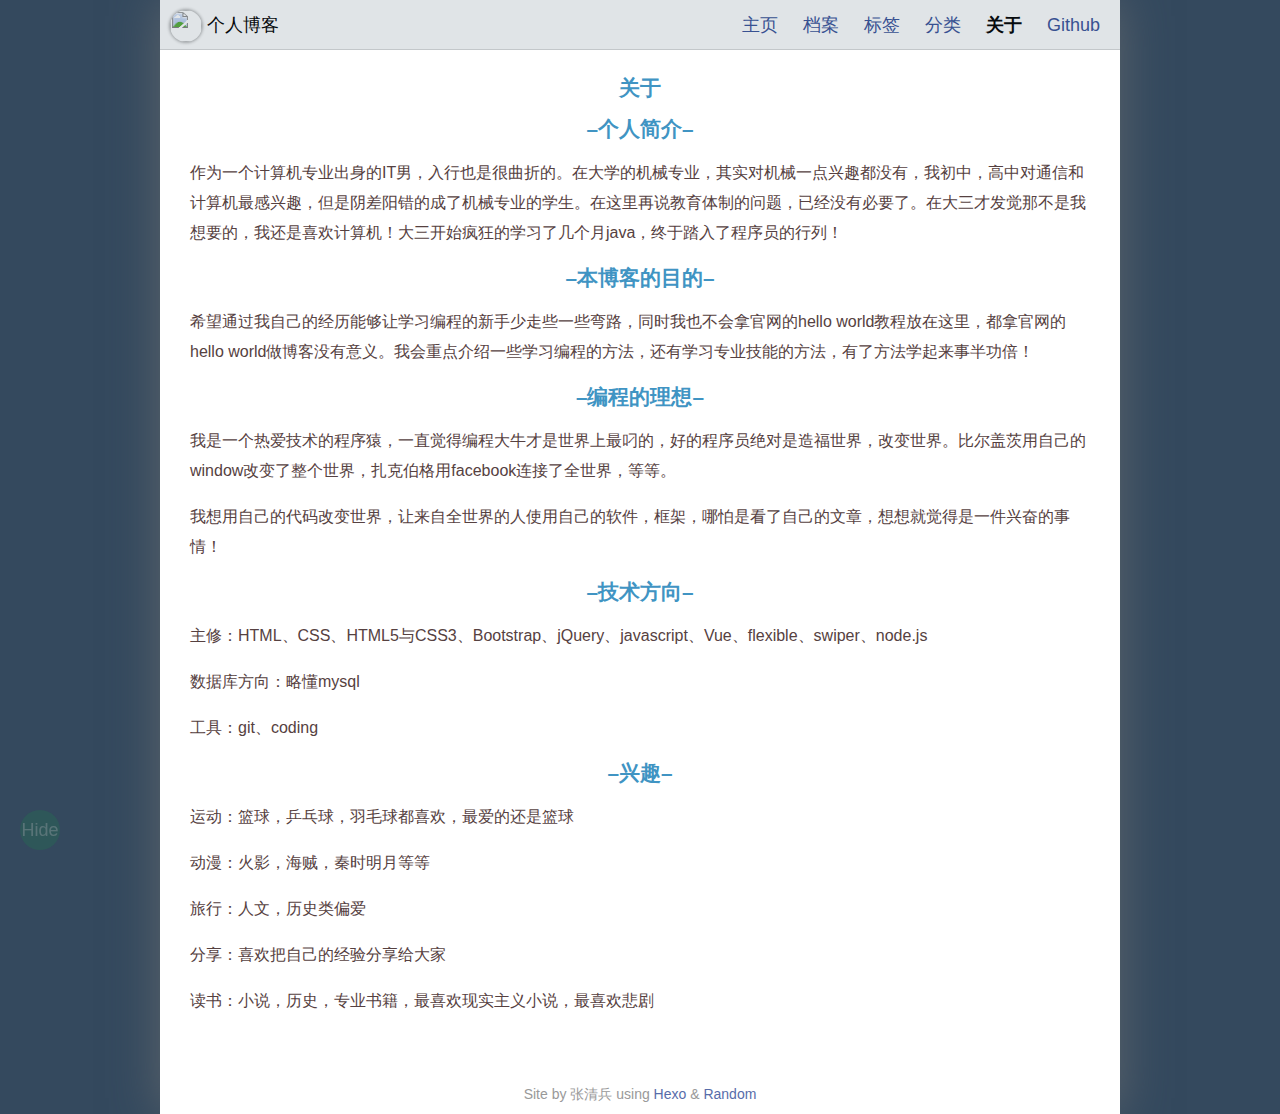
==== commit d4a47708: "Update index.html" ====
--- a/about/index.html
+++ b/about/index.html
@@ -66,18 +66,12 @@
                    
                                 <h1>–技术方向–</h1>
                       
-                                <p>主修java，javascript，nodejs，go语言，react技术栈，略懂python</p>
+                                <p>主修：HTML、CSS、HTML5与CSS3、Bootstrap、jQuery、javascript、Vue、flexible、swiper、node.js</p>
                       
-                                <p>数据库方向，mysql，oracle，mongodb</p>
-                          
-                                <p>缓存方面，redis，memcached</p>
-                      
-                                <p>消息队列，rabbitmq，kafka</p>
-                      
-                                <p>服务器，nginx，tomcat，apache，</p>
-                          
-                                <p>喜欢架构，希望能够自己搭建一个高并发，高可用，高扩展，低耦合的架构</p>
-                         
+                                <p>数据库方向：略懂mysql</p>
+              
+                                <p>工具：git、coding</p>
+                   
                                 <h1>–兴趣–</h1>
                         
                                 <p>运动：篮球，乒乓球，羽毛球都喜欢，最爱的还是篮球</p>
@@ -213,4 +207,4 @@
     </script>
 </body>
 
-</html>+</html>
